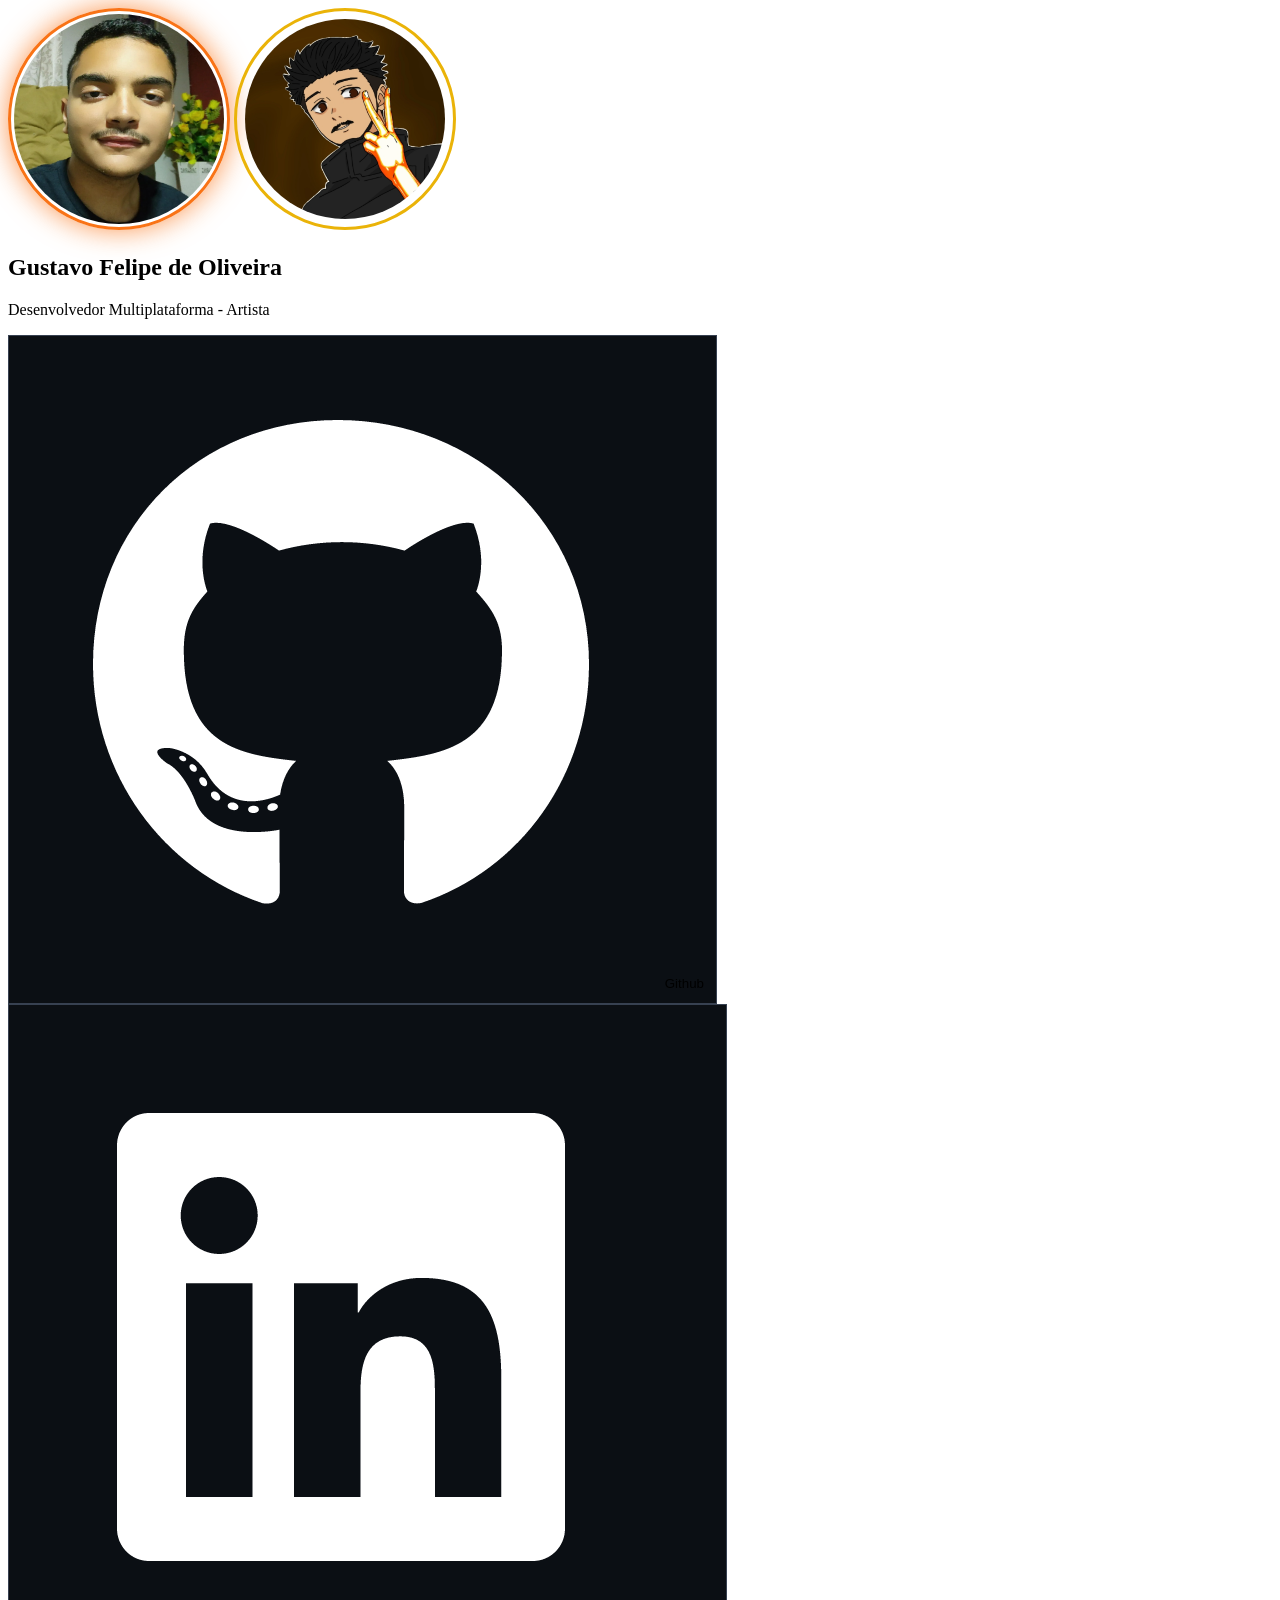
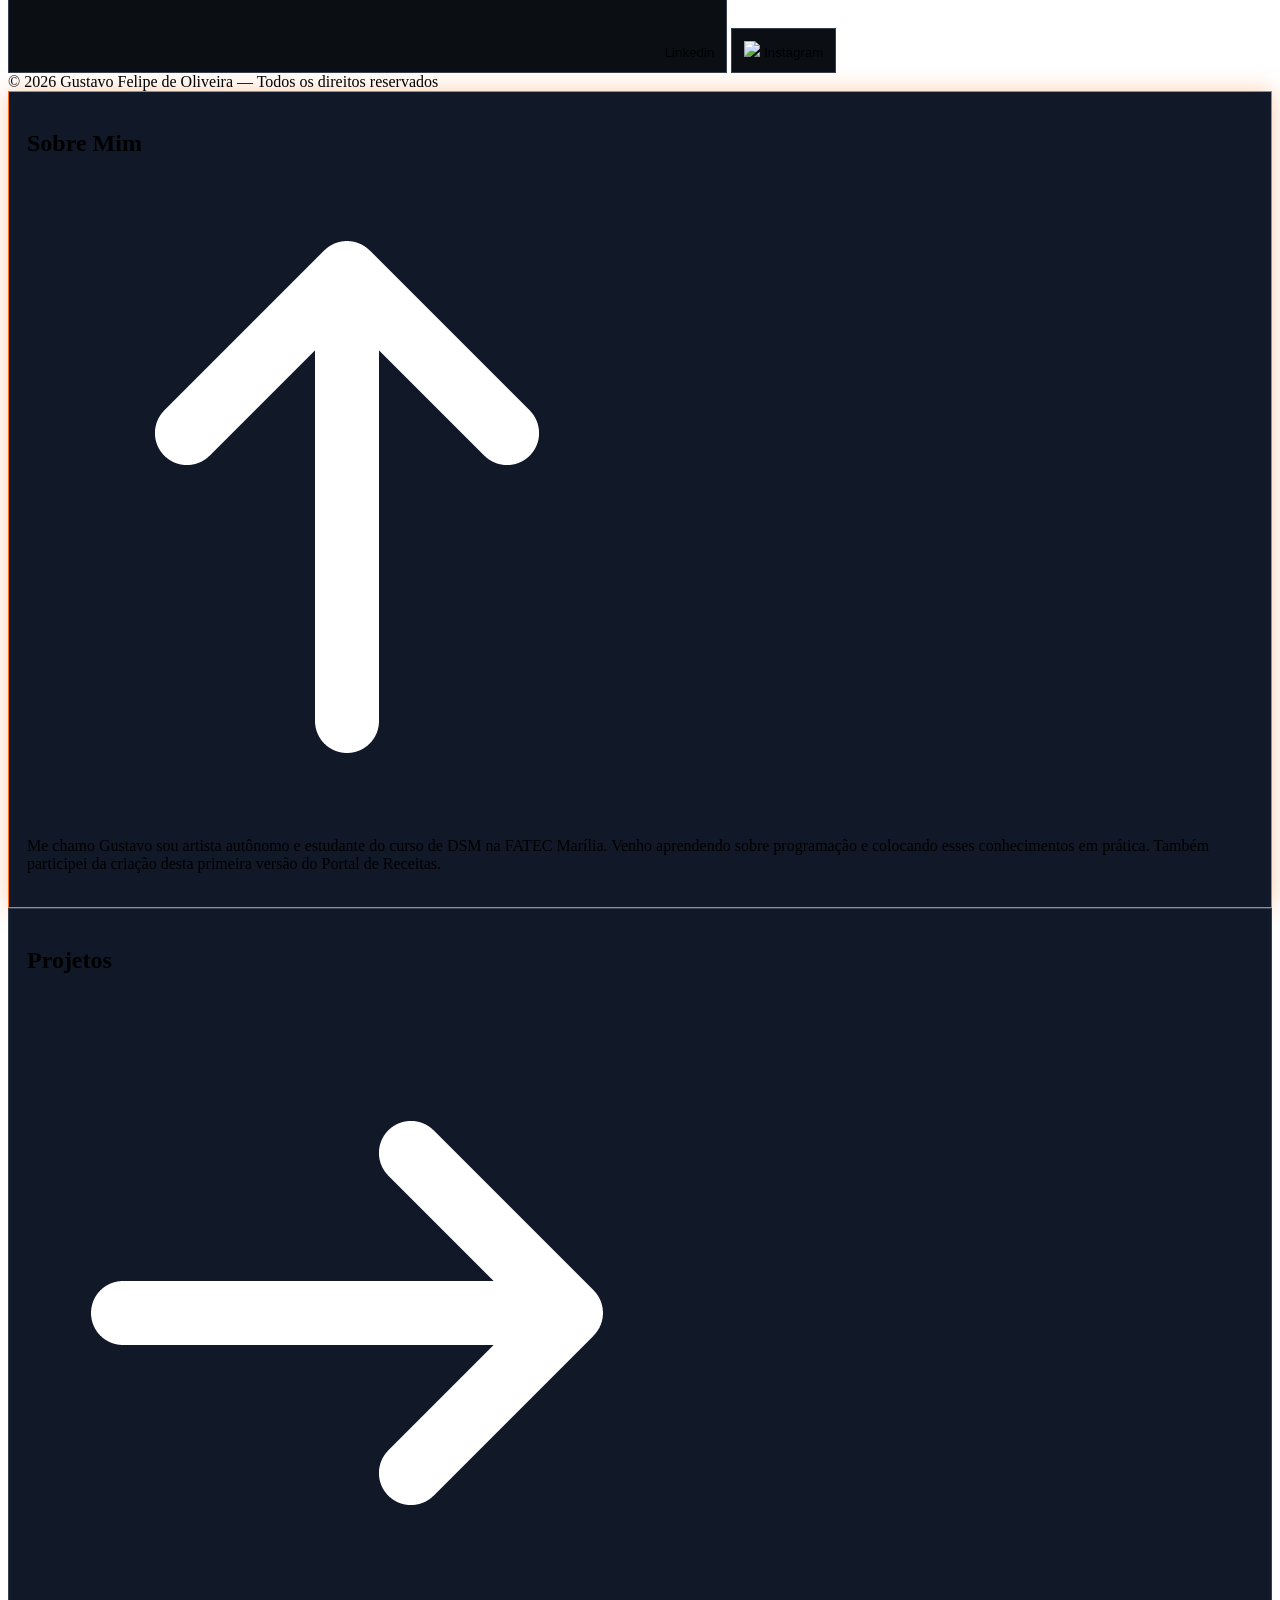
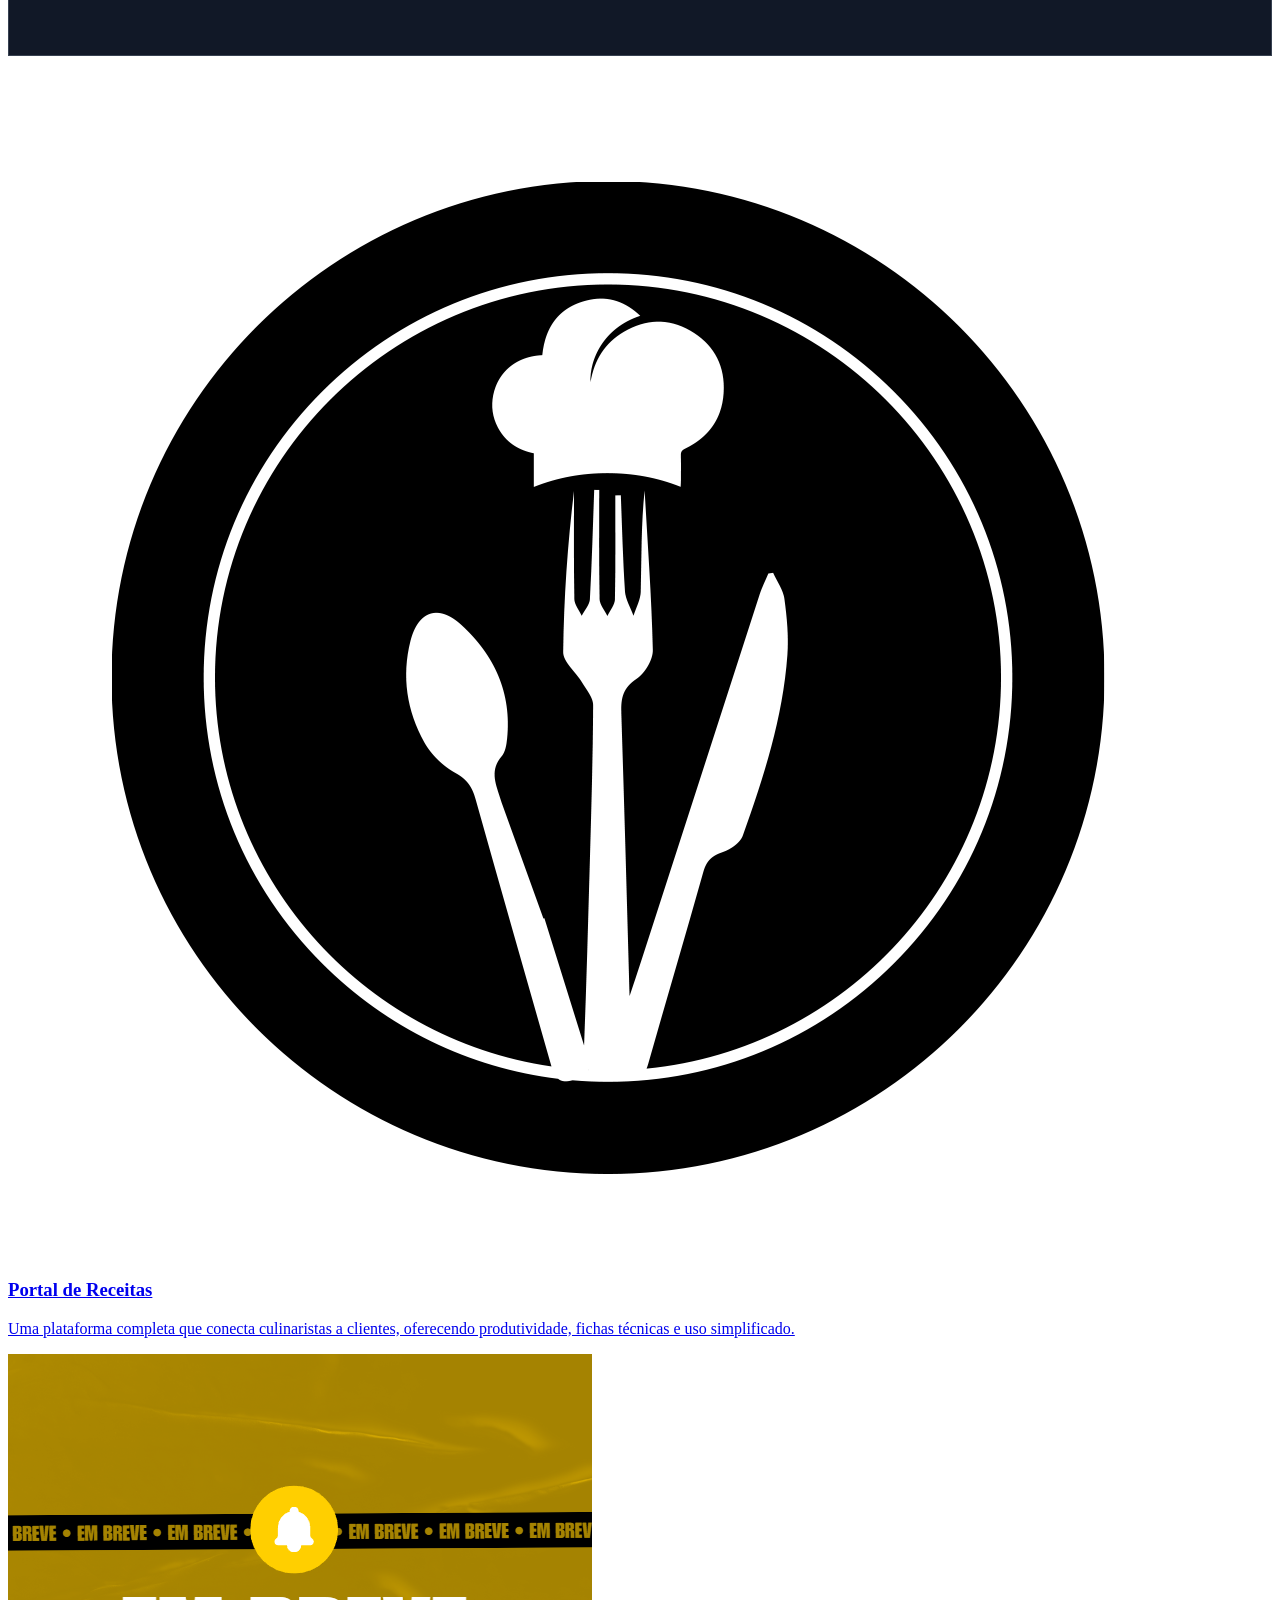
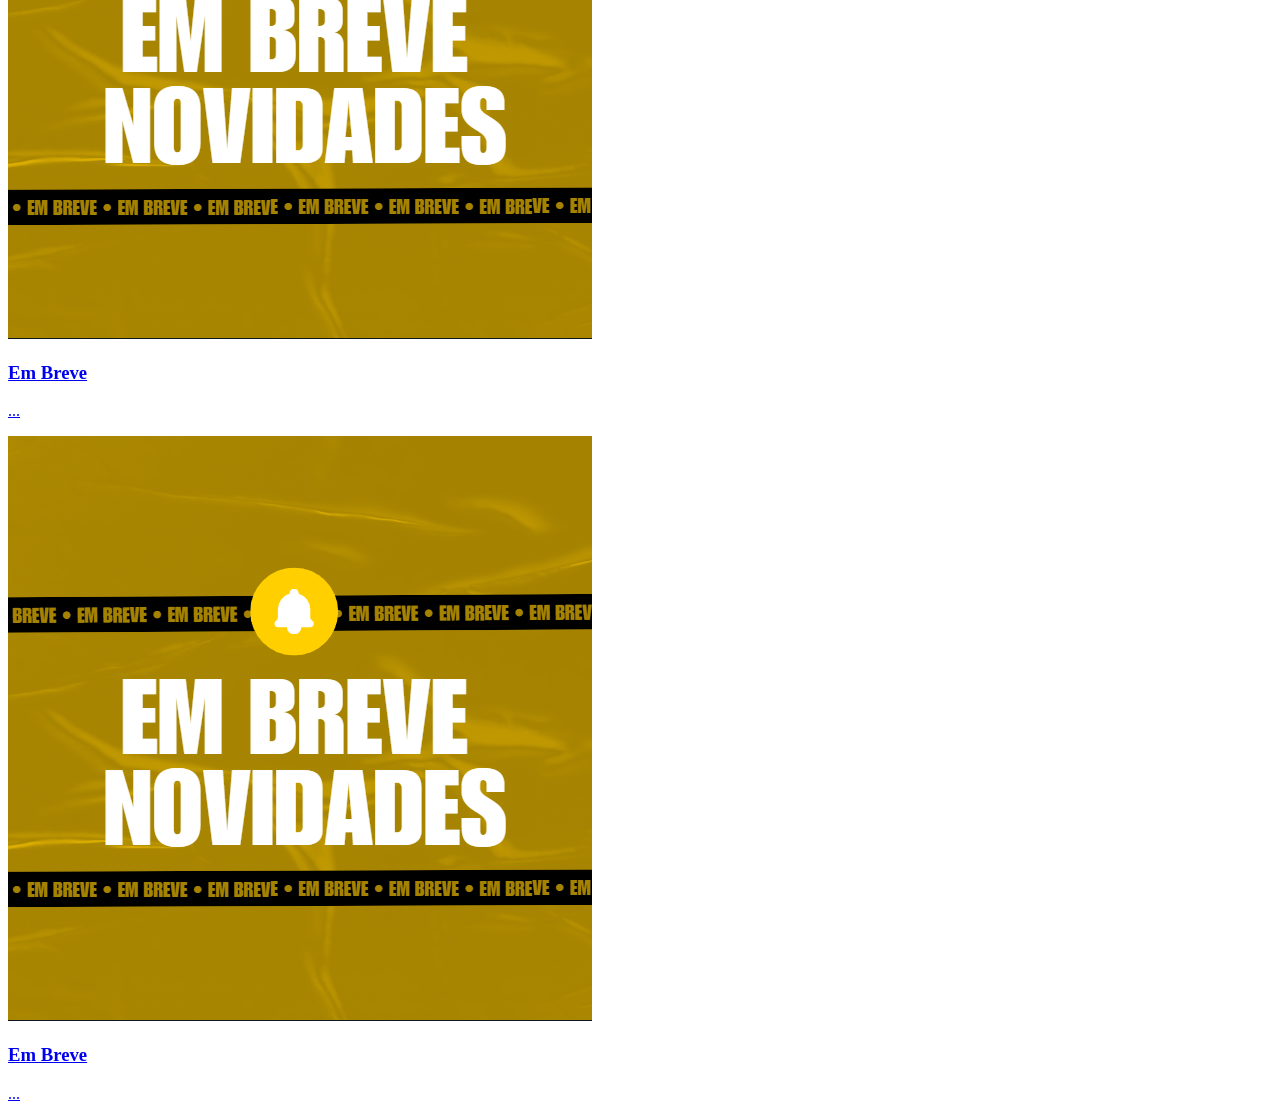
==== index.html @ c30b91d4 "index.html" ====
<!DOCTYPE html>
<html lang="pt-BR">
<head>
  <meta charset="UTF-8" />
  <meta name="viewport" content="width=device-width, initial-scale=1.0" />
  <title>Portfólio</title>

  <script src="https://cdn.tailwindcss.com"></script>
  <link rel="stylesheet" href="Css/style.css" />
</head>

<body class="bg-[#0b0f14] min-h-screen text-gray-200">
  <div class="grid md:grid-cols-2 min-h-screen">

<div class="bg-[#111827] p-6 flex flex-col">

  <div class="flex flex-col items-center gap-6 flex-1 justify-center">

    <div class="flex gap-6 flex-wrap justify-center">

      <div id="btnPessoal" class="circle-option option-orange active-option">
        <img id="imgPessoal" src="Imagens/Foto-Pessoal.png" class="circle-img active-img" />
      </div>

      <div id="btnArte" class="circle-option option-yellow">
        <img id="imgArte" src="Imagens/Foto-Arte.png" class="circle-img" />
      </div>

    </div>

    <div id="painelPessoal" class="text-center max-w-sm">

      <h2 class="text-xl font-bold">
        Gustavo Felipe de Oliveira
      </h2>

      <p class="text-sm text-gray-400 mb-6">
        Desenvolvedor Multiplataforma - Artista
      </p>

      <div class="flex flex-col gap-3 w-full">

        <button class="social-btn flex items-center gap-2 justify-center" onclick="window.open('https://github.com/ElGustavito', '_blank')">
          <img src="Icons/github.png.png" class="w-5 h-5" /> Github
        </button>

        <button class="social-btn flex items-center gap-2 justify-center" onclick="window.open('https://www.linkedin.com/in/gustavo-oliveira-745aa8364', '_blank')">
          <img src="Icons/linkedin.png.png" class="w-5 h-5" /> Linkedin
        </button>

        <button class="social-btn flex items-center gap-2 justify-center" onclick="window.open('https://www.instagram.com/el_gustavlto/', '_blank')">
          <img src="Icons/instagram.png.png" class="w-5 h-5" /> Instagram
        </button>

      </div>
    </div>
  </div>

  <div class="mt-auto text-sm text-gray-500 text-center pt-6">
    © 2026 Gustavo Felipe de Oliveira — Todos os direitos reservados
  </div>
</div>

    <div class="bg-[#0b0f14] p-6">
      <div class="max-w-2xl mx-auto flex flex-col gap-4">

        <div id="sobreBox" class="panel-box active-panel">
          <div class="flex justify-between items-center">
            <h2 class="text-lg font-semibold">Sobre Mim</h2>
            <img id="setaSobre" src="Icons/seta-cima.png.png" class="w-5 h-5" />
          </div>

          <p id="sobreTexto" class="mt-3 text-sm text-gray-300">
            Me chamo Gustavo sou artista autônomo e estudante do curso de DSM na FATEC Marília. 
            Venho aprendendo sobre programação e colocando esses conhecimentos em prática. 
            Também participei da criação desta primeira versão do Portal de Receitas.
          </p>
        </div>

        <div id="projetosBox" class="panel-box flex justify-between items-center">
          <h2 class="text-lg font-semibold">Projetos</h2>
          <img id="setaProjetos" src="Icons/seta-direita.png.png" class="w-5 h-5" />
        </div>

        <div id="listaProjetos" class="hidden flex flex-col gap-4"></div>
      </div>
    </div>
  </div>

  <script src="JavaScript/script.js"></script>
</body>
</html>
---- Css/style.css ----
* {
  scroll-behavior: smooth;
}

/* ================= WRAPPER CIRCULAR ================= */

.circle-option {
  border-radius: 50%;
  padding: 5px;
  cursor: pointer;
  display: inline-block;
  transition: all 0.25s ease;
}

/* ================= IMAGEM ================= */

.circle-img {
  width: 200px;
  height: 200px;
  object-fit: cover;
  border-radius: 50%;
  display: block;
  border: 3px solid transparent;
  transition: all 0.25s ease;
}

/* ================= CORES BASE ================= */

.option-orange {
  border: 3px solid #f97316;
}

.option-yellow {
  border: 3px solid #eab308;
}

/* ================= HOVER SUAVE ================= */

.circle-option:hover {
  transform: translateY(-2px);
}

/* ================= ESTADO ATIVO (GLOW) ================= */

.option-orange.active-option {
  box-shadow: 0 0 28px rgba(249, 115, 22, 0.75);
}

.option-yellow.active-option {
  box-shadow: 0 0 28px rgba(234, 179, 8, 0.75);
}

/* zoom leve da imagem ativa */
.active-img {
  transform: scale(1.05);
}

/* ================= RESTO DO SEU SITE ================= */

.info-box {
  background: #0b0f14;
  border: 1px solid #374151;
  padding: 10px;
  text-align: center;
  font-size: 0.9rem;
  margin-bottom: 14px;
}

.social-btn {
  background: #0b0f14;
  border: 1px solid #374151;
  padding: 12px;
  transition: all 0.25s ease;
}

.social-btn:hover {
  border-color: #f97316;
  box-shadow: 0 0 12px rgba(249,115,22,.45);
  transform: translateY(-2px);
}

.panel-box {
  background: #111827;
  border: 1px solid #374151;
  padding: 18px;
  cursor: pointer;
  transition: all 0.25s ease;
}

.panel-box:hover {
  border-color: #f97316;
  box-shadow: 0 0 20px rgba(249,115,22,.25);
}

.active-panel {
  border-color: #f97316;
  box-shadow: 0 0 22px rgba(249,115,22,.35);
}

.project-card img {
  transition: transform .25s ease;
}

.project-card:hover img {
  transform: scale(1.06);
}

.project-card {
  transition: all .25s ease;
}

.project-card:hover {
  transform: translateY(-3px);
}
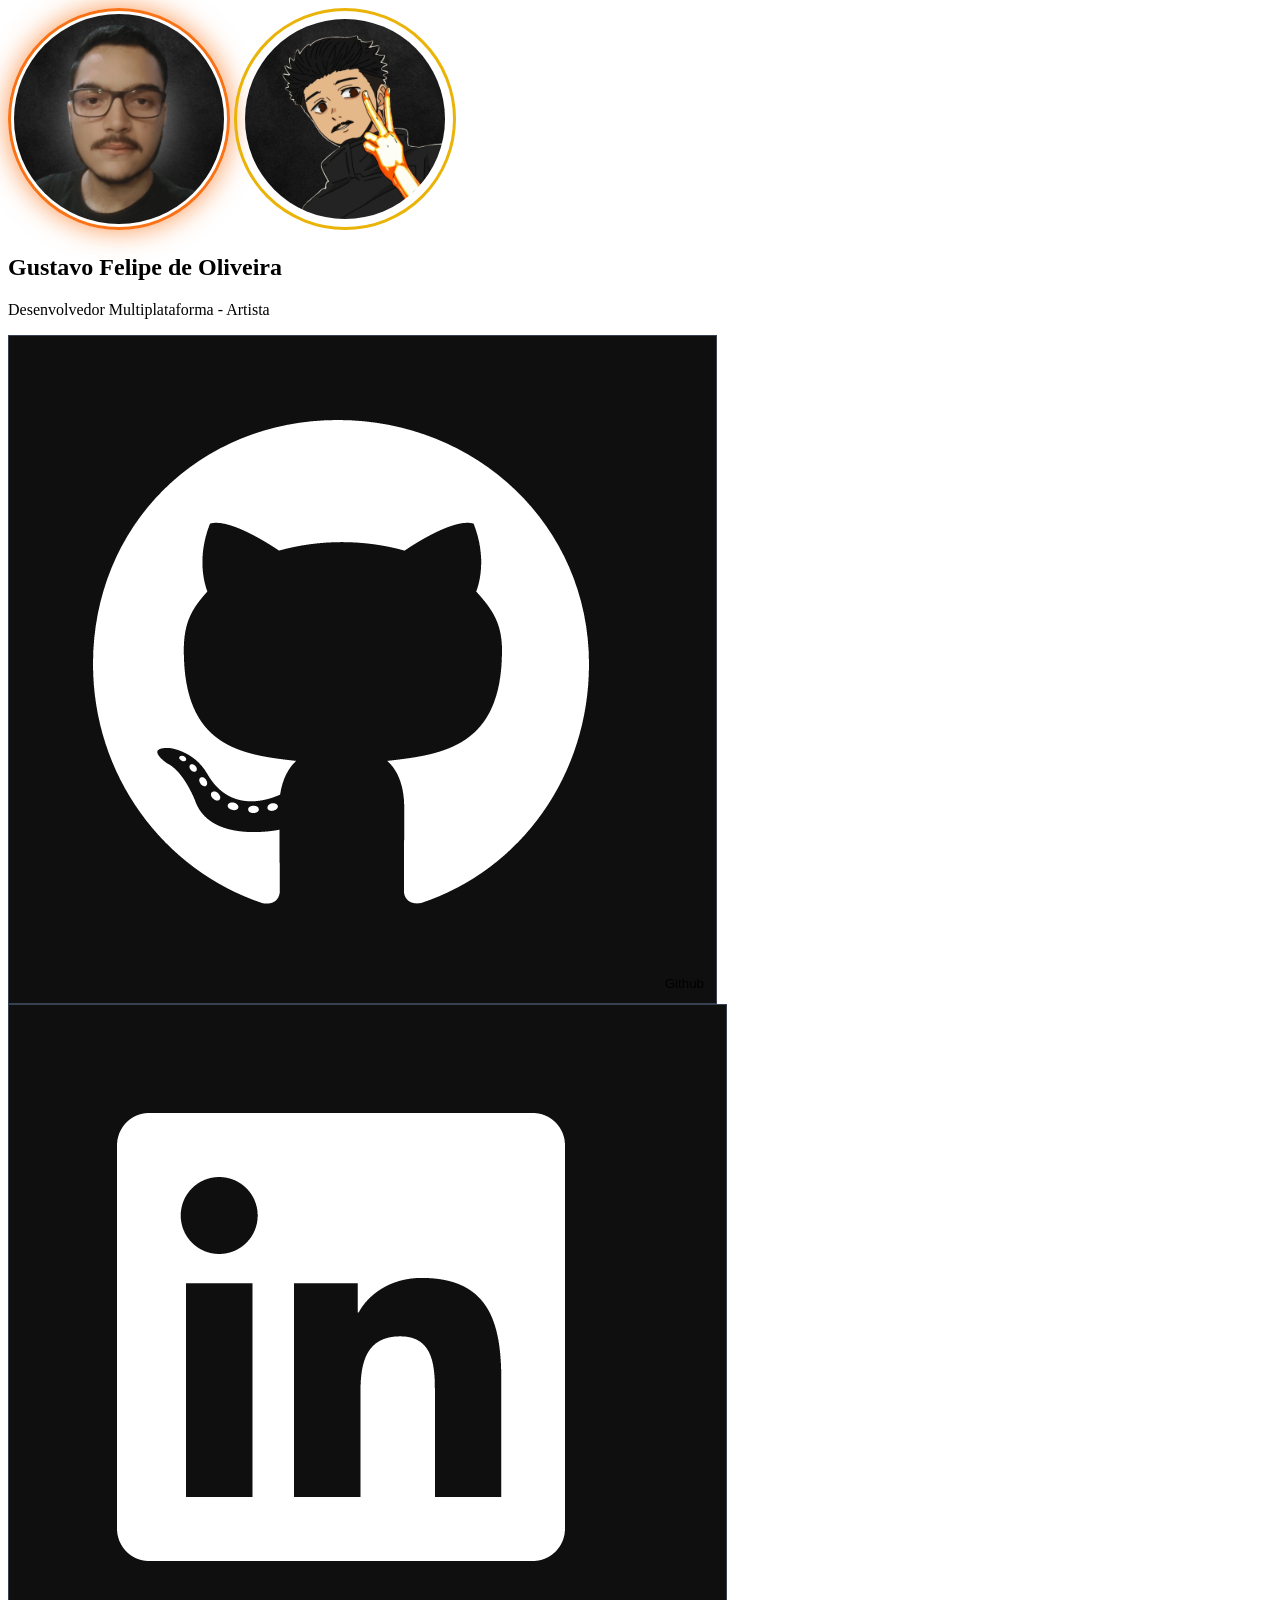
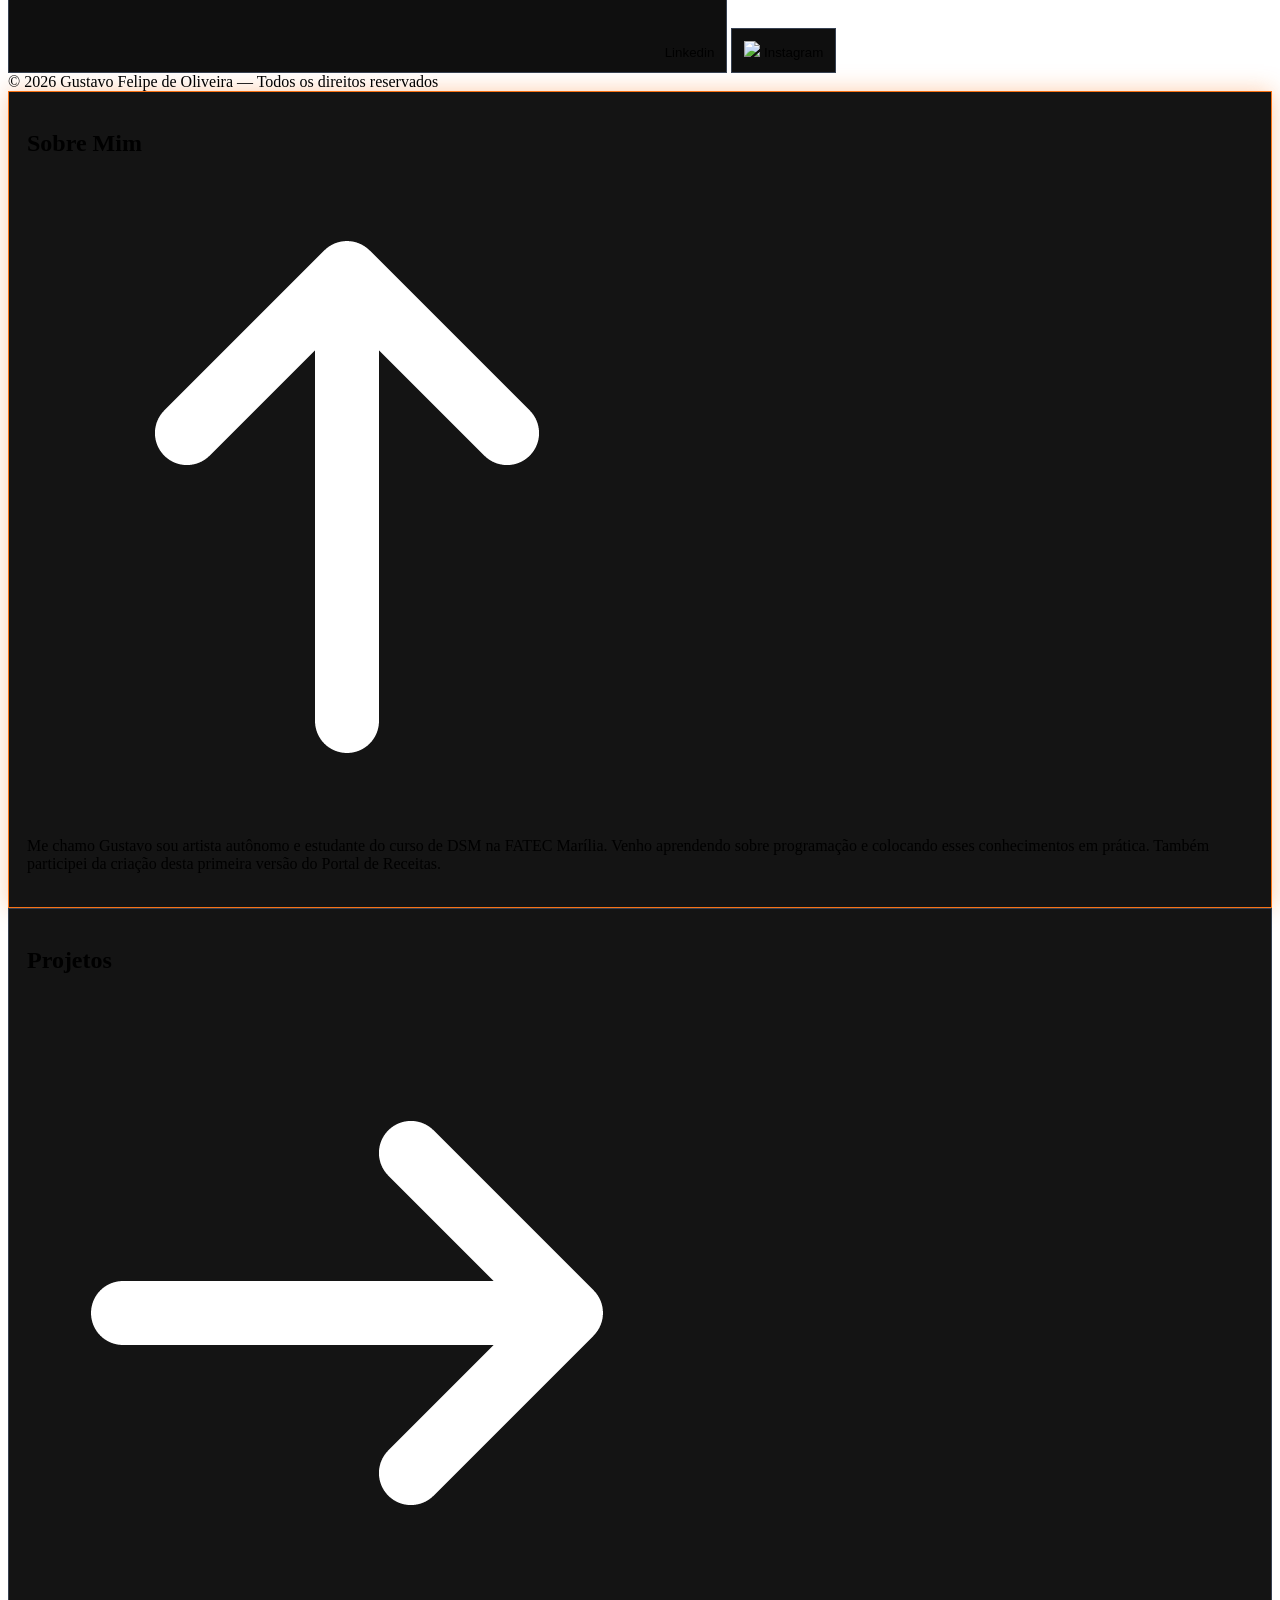
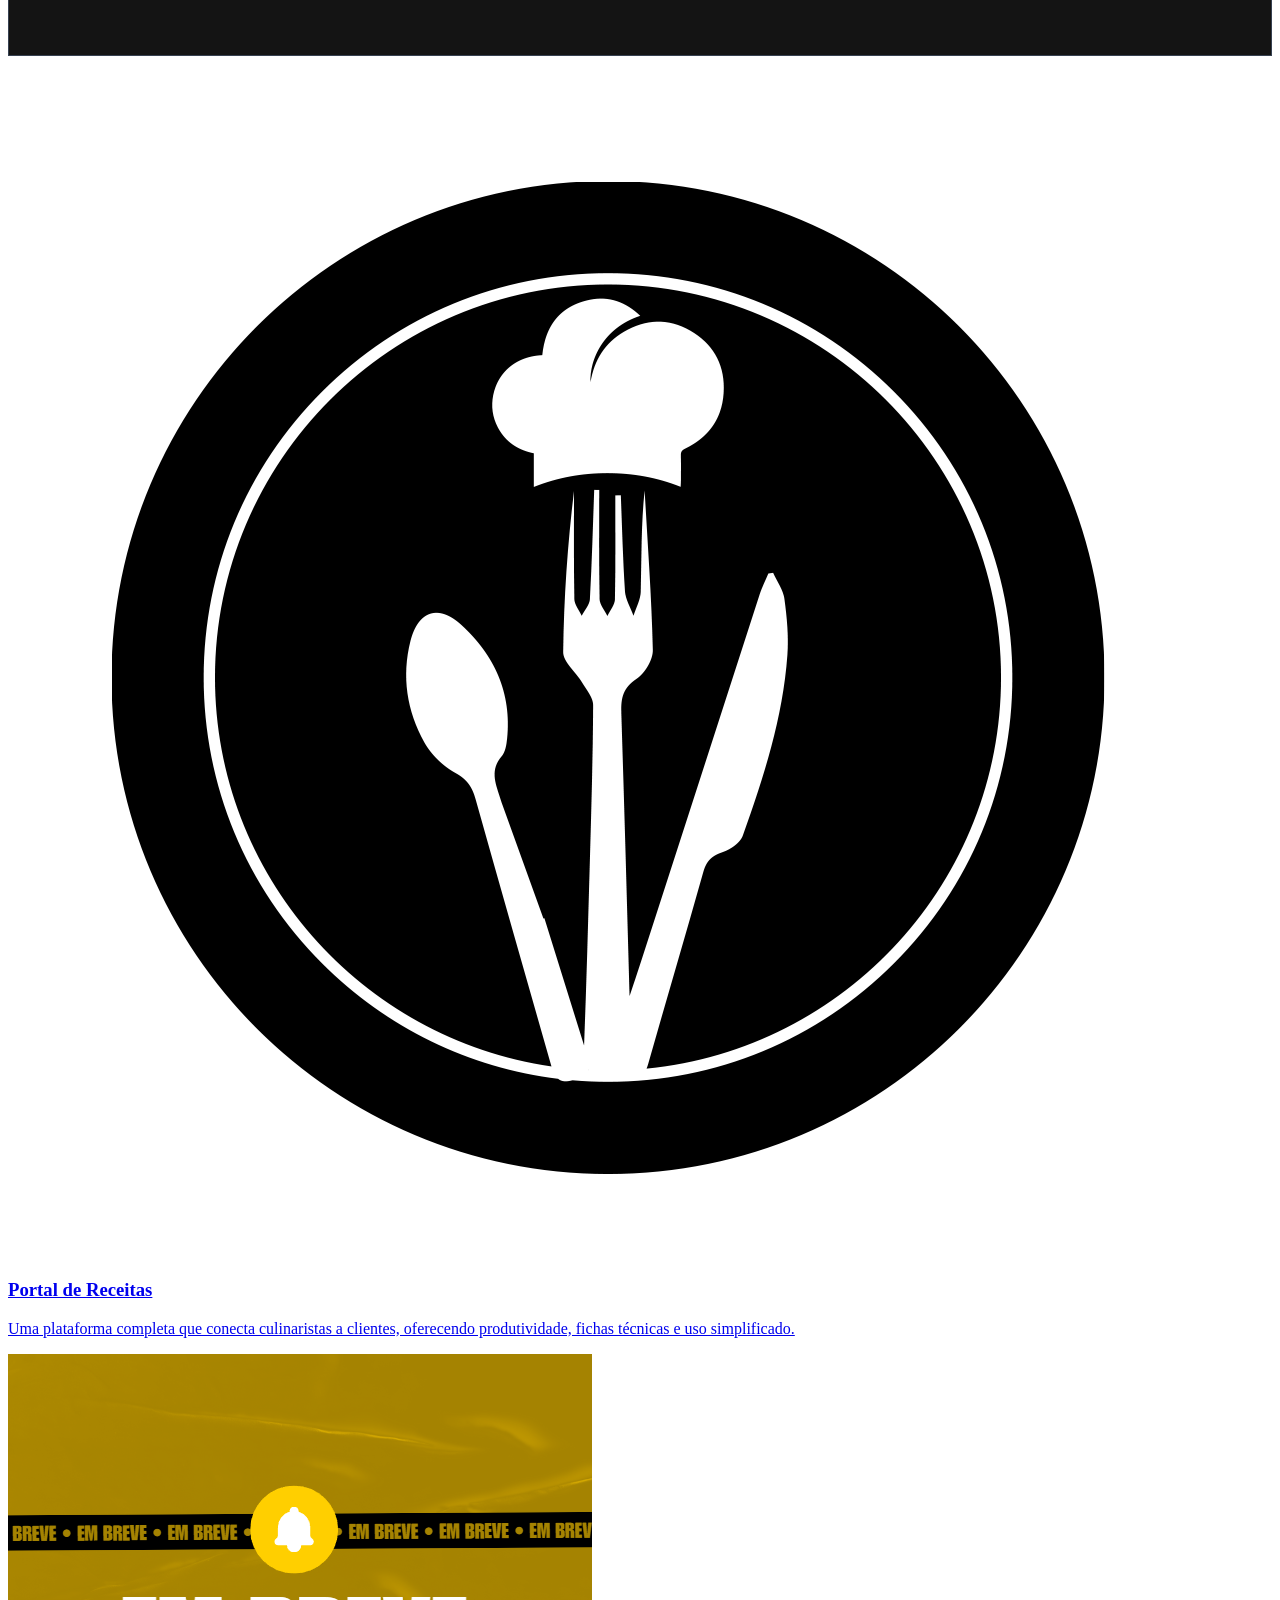
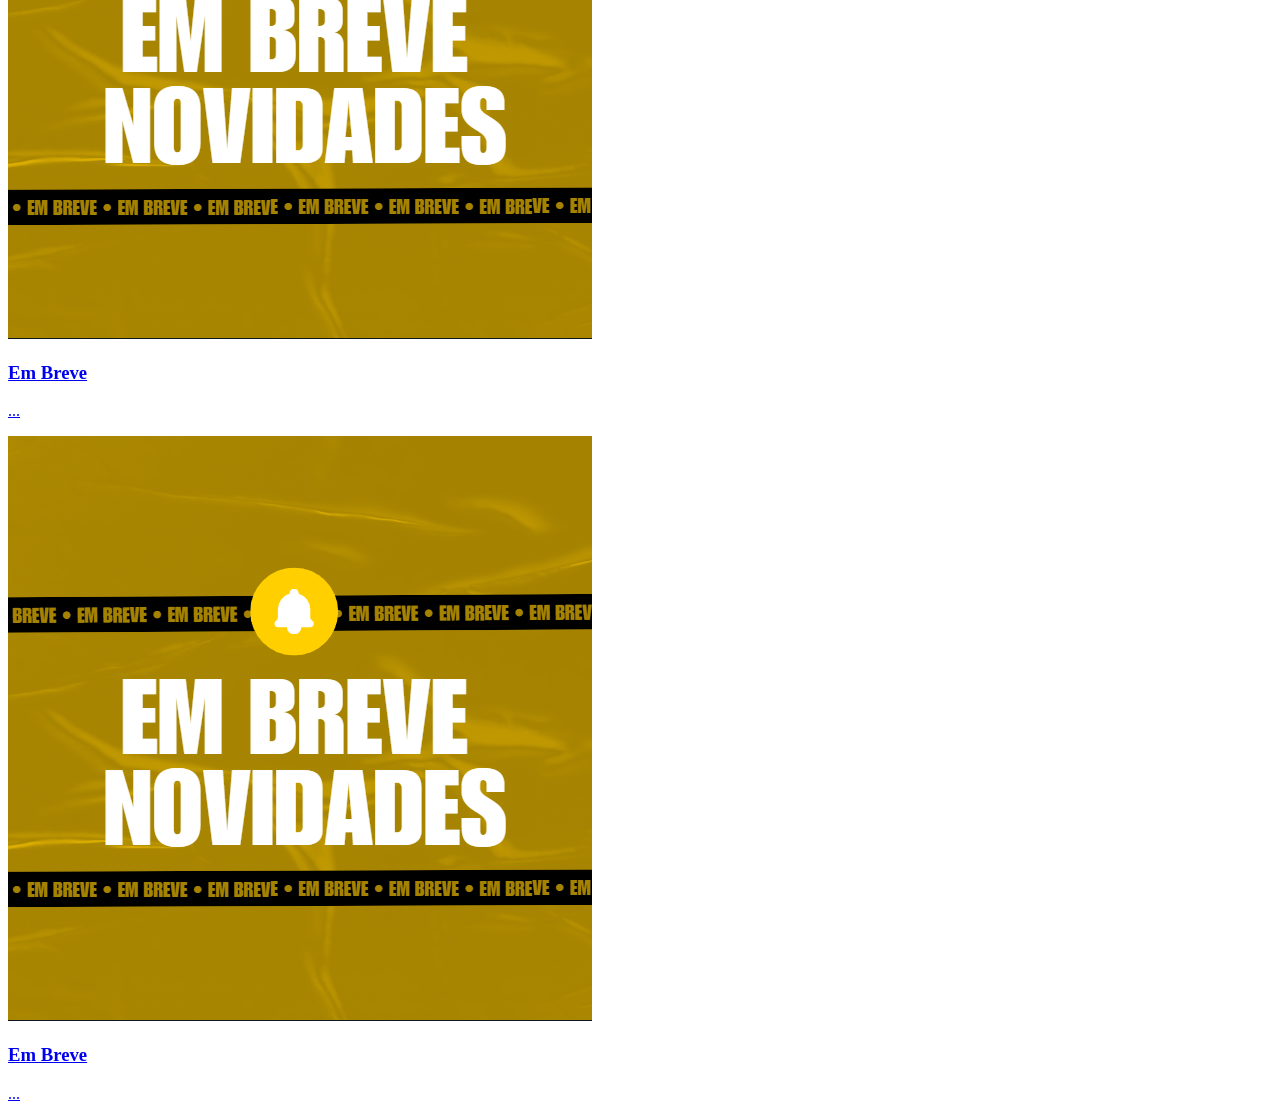
==== commit 53d072d7: "Add files via upload" ====
--- a/index.html
+++ b/index.html
@@ -9,59 +9,59 @@
   <link rel="stylesheet" href="Css/style.css" />
 </head>
 
-<body class="bg-[#0b0f14] min-h-screen text-gray-200">
+<body class="bg-[#0F0F0F] min-h-screen text-gray-200">
   <div class="grid md:grid-cols-2 min-h-screen">
 
-<div class="bg-[#111827] p-6 flex flex-col">
+    <div class="bg-[#141414] p-6 flex flex-col">
 
-  <div class="flex flex-col items-center gap-6 flex-1 justify-center">
+      <div class="flex flex-col items-center gap-6 flex-1 justify-center">
 
-    <div class="flex gap-6 flex-wrap justify-center">
+        <div class="flex gap-6 flex-wrap justify-center">
 
-      <div id="btnPessoal" class="circle-option option-orange active-option">
-        <img id="imgPessoal" src="Imagens/Foto-Pessoal.png" class="circle-img active-img" />
+          <div id="btnPessoal" class="circle-option option-orange active-option">
+            <img id="imgPessoal" src="Imagens/Foto-Pessoal.png" class="circle-img active-img" />
+          </div>
+
+          <div id="btnArte" class="circle-option option-yellow">
+            <img id="imgArte" src="Imagens/Foto-Arte.png" class="circle-img" />
+          </div>
+
+        </div>
+
+        <div id="painelPessoal" class="text-center max-w-sm">
+
+          <h2 class="text-xl font-bold">
+            Gustavo Felipe de Oliveira
+          </h2>
+
+          <p class="text-sm text-gray-400 mb-6">
+            Desenvolvedor Multiplataforma - Artista
+          </p>
+
+          <div class="flex flex-col gap-3 w-full">
+
+            <button class="social-btn flex items-center gap-2 justify-center" onclick="window.open('https://github.com/ElGustavito', '_blank')">
+              <img src="Icons/github.png.png" class="w-5 h-5" /> Github
+            </button>
+
+            <button class="social-btn flex items-center gap-2 justify-center" onclick="window.open('https://www.linkedin.com/in/gustavo-oliveira-745aa8364', '_blank')">
+              <img src="Icons/linkedin.png.png" class="w-5 h-5" /> Linkedin
+            </button>
+
+            <button class="social-btn flex items-center gap-2 justify-center" onclick="window.open('https://www.instagram.com/el_gustavlto/', '_blank')">
+              <img src="Icons/instagram.png.png" class="w-5 h-5" /> Instagram
+            </button>
+
+          </div>
+        </div>
       </div>
 
-      <div id="btnArte" class="circle-option option-yellow">
-        <img id="imgArte" src="Imagens/Foto-Arte.png" class="circle-img" />
+      <div class="mt-auto text-sm text-gray-500 text-center pt-6">
+        © 2026 Gustavo Felipe de Oliveira — Todos os direitos reservados
       </div>
-
     </div>
 
-    <div id="painelPessoal" class="text-center max-w-sm">
-
-      <h2 class="text-xl font-bold">
-        Gustavo Felipe de Oliveira
-      </h2>
-
-      <p class="text-sm text-gray-400 mb-6">
-        Desenvolvedor Multiplataforma - Artista
-      </p>
-
-      <div class="flex flex-col gap-3 w-full">
-
-        <button class="social-btn flex items-center gap-2 justify-center" onclick="window.open('https://github.com/ElGustavito', '_blank')">
-          <img src="Icons/github.png.png" class="w-5 h-5" /> Github
-        </button>
-
-        <button class="social-btn flex items-center gap-2 justify-center" onclick="window.open('https://www.linkedin.com/in/gustavo-oliveira-745aa8364', '_blank')">
-          <img src="Icons/linkedin.png.png" class="w-5 h-5" /> Linkedin
-        </button>
-
-        <button class="social-btn flex items-center gap-2 justify-center" onclick="window.open('https://www.instagram.com/el_gustavlto/', '_blank')">
-          <img src="Icons/instagram.png.png" class="w-5 h-5" /> Instagram
-        </button>
-
-      </div>
-    </div>
-  </div>
-
-  <div class="mt-auto text-sm text-gray-500 text-center pt-6">
-    © 2026 Gustavo Felipe de Oliveira — Todos os direitos reservados
-  </div>
-</div>
-
-    <div class="bg-[#0b0f14] p-6">
+    <div class="bg-[#0F0F0F] p-6">
       <div class="max-w-2xl mx-auto flex flex-col gap-4">
 
         <div id="sobreBox" class="panel-box active-panel">
@@ -89,4 +89,4 @@
 
   <script src="JavaScript/script.js"></script>
 </body>
-</html>
+</html>
--- a/Css/style.css
+++ b/Css/style.css
@@ -58,7 +58,7 @@
 /* ================= RESTO DO SEU SITE ================= */
 
 .info-box {
-  background: #0b0f14;
+  background: #0F0F0F;
   border: 1px solid #374151;
   padding: 10px;
   text-align: center;
@@ -67,7 +67,7 @@
 }
 
 .social-btn {
-  background: #0b0f14;
+  background: #0F0F0F;
   border: 1px solid #374151;
   padding: 12px;
   transition: all 0.25s ease;
@@ -80,7 +80,7 @@
 }
 
 .panel-box {
-  background: #111827;
+  background: #141414;
   border: 1px solid #374151;
   padding: 18px;
   cursor: pointer;
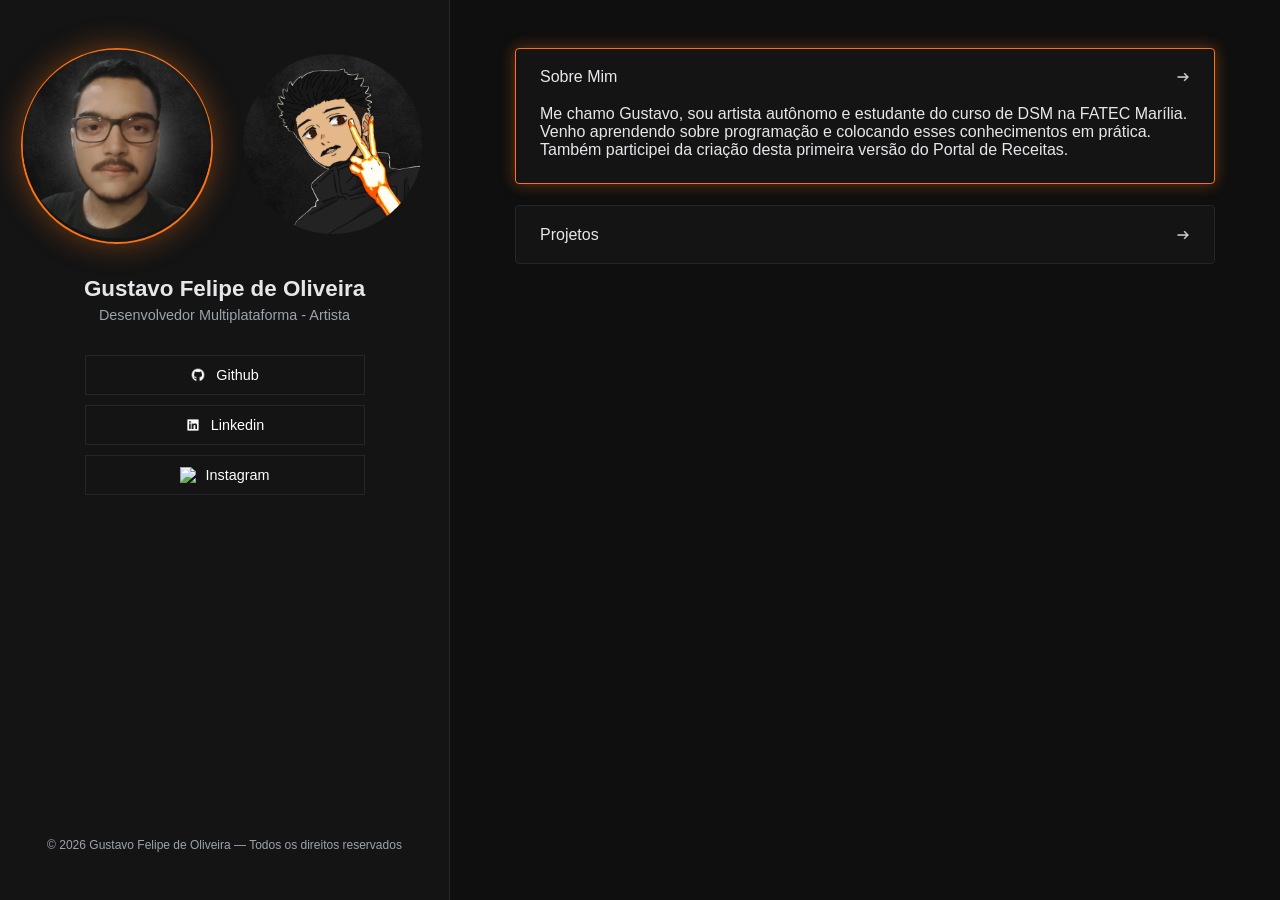
==== commit 9c6a34a4: "Add files via upload" ====
--- a/index.html
+++ b/index.html
@@ -3,88 +3,78 @@
 <head>
   <meta charset="UTF-8" />
   <meta name="viewport" content="width=device-width, initial-scale=1.0" />
-  <title>Portfólio</title>
-
-  <script src="https://cdn.tailwindcss.com"></script>
+  <title>Portfólio - Gustavo Felipe</title>
   <link rel="stylesheet" href="Css/style.css" />
 </head>
 
-<body class="bg-[#0F0F0F] min-h-screen text-gray-200">
-  <div class="grid md:grid-cols-2 min-h-screen">
+<body id="mainBody" class="mode-pessoal"> <div class="main-layout">
 
-    <div class="bg-[#141414] p-6 flex flex-col">
-
-      <div class="flex flex-col items-center gap-6 flex-1 justify-center">
-
-        <div class="flex gap-6 flex-wrap justify-center">
-
-          <div id="btnPessoal" class="circle-option option-orange active-option">
-            <img id="imgPessoal" src="Imagens/Foto-Pessoal.png" class="circle-img active-img" />
+    <aside class="sidebar">
+      <div class="profile-content">
+        <div class="avatar-group">
+          <div id="btnPessoal" class="circle-option active-option">
+            <img id="imgPessoal" src="Imagens/Fotos/Foto-Pessoal.png" class="circle-img active-img" />
           </div>
-
-          <div id="btnArte" class="circle-option option-yellow">
-            <img id="imgArte" src="Imagens/Foto-Arte.png" class="circle-img" />
+          <div id="btnArte" class="circle-option">
+            <img id="imgArte" src="Imagens/Fotos/Foto-Arte.png" class="circle-img" />
           </div>
-
         </div>
 
-        <div id="painelPessoal" class="text-center max-w-sm">
+        <div id="painelInfo" class="info-panel">
+          <h2 class="user-name">Gustavo Felipe de Oliveira</h2>
+          <p id="userRole" class="user-role">Desenvolvedor Multiplataforma - Artista</p>
 
-          <h2 class="text-xl font-bold">
-            Gustavo Felipe de Oliveira
-          </h2>
-
-          <p class="text-sm text-gray-400 mb-6">
-            Desenvolvedor Multiplataforma - Artista
-          </p>
-
-          <div class="flex flex-col gap-3 w-full">
-
-            <button class="social-btn flex items-center gap-2 justify-center" onclick="window.open('https://github.com/ElGustavito', '_blank')">
-              <img src="Icons/github.png.png" class="w-5 h-5" /> Github
+          <div class="social-links">
+            <button class="social-btn" onclick="window.open('https://github.com/ElGustavito', '_blank')">
+              <img src="Icons/github.png.png" /> Github
             </button>
-
-            <button class="social-btn flex items-center gap-2 justify-center" onclick="window.open('https://www.linkedin.com/in/gustavo-oliveira-745aa8364', '_blank')">
-              <img src="Icons/linkedin.png.png" class="w-5 h-5" /> Linkedin
+            <button class="social-btn" onclick="window.open('https://www.linkedin.com/in/gustavo-oliveira-745aa8364', '_blank')">
+              <img src="Icons/linkedin.png.png" /> Linkedin
             </button>
-
-            <button class="social-btn flex items-center gap-2 justify-center" onclick="window.open('https://www.instagram.com/el_gustavlto/', '_blank')">
-              <img src="Icons/instagram.png.png" class="w-5 h-5" /> Instagram
+            <button class="social-btn" onclick="window.open('https://www.instagram.com/el_gustavlto/', '_blank')">
+              <img src="Icons/instagram.png.png" /> Instagram
             </button>
-
           </div>
         </div>
       </div>
+      <footer class="sidebar-footer">
+        © 2026 Gustavo Felipe de Oliveira — Todos os direitos reservados
+      </footer>
+    </aside>
 
-      <div class="mt-auto text-sm text-gray-500 text-center pt-6">
-        © 2026 Gustavo Felipe de Oliveira — Todos os direitos reservados
+    <main class="content-area">
+      <div class="content-wrapper">
+        
+        <section id="sobreBox" class="panel-box active-panel">
+          <div class="panel-header">
+            <h2>Sobre Mim</h2>
+            <img src="Icons/seta-direita.png.png" class="icon-arrow" />
+          </div>
+          <div class="panel-content">
+            <p>Me chamo Gustavo, sou artista autônomo e estudante do curso de DSM na FATEC Marília. Venho aprendendo sobre programação e colocando esses conhecimentos em prática. Também participei da criação desta primeira versão do Portal de Receitas.</p>
+          </div>
+        </section>
+
+        <section id="arteBox" class="panel-box hidden">
+          <div class="panel-header">
+            <h2>Minha Arte</h2>
+              <img src="Icons/seta-direita.png.png" class="icon-arrow" />
+          </div>
+          <div class="panel-content"> <div id="listaArte" class="art-grid"> </div>
+          </div>
+        </section>
+
+        <section id="projetosBox" class="panel-box">
+          <div class="panel-header">
+            <h2>Projetos</h2>
+            <img src="Icons/seta-direita.png.png" class="icon-arrow" />
+          </div>
+          <div id="listaProjetos" class="panel-content grid-list">
+            </div>
+        </section>
+
       </div>
-    </div>
-
-    <div class="bg-[#0F0F0F] p-6">
-      <div class="max-w-2xl mx-auto flex flex-col gap-4">
-
-        <div id="sobreBox" class="panel-box active-panel">
-          <div class="flex justify-between items-center">
-            <h2 class="text-lg font-semibold">Sobre Mim</h2>
-            <img id="setaSobre" src="Icons/seta-cima.png.png" class="w-5 h-5" />
-          </div>
-
-          <p id="sobreTexto" class="mt-3 text-sm text-gray-300">
-            Me chamo Gustavo sou artista autônomo e estudante do curso de DSM na FATEC Marília. 
-            Venho aprendendo sobre programação e colocando esses conhecimentos em prática. 
-            Também participei da criação desta primeira versão do Portal de Receitas.
-          </p>
-        </div>
-
-        <div id="projetosBox" class="panel-box flex justify-between items-center">
-          <h2 class="text-lg font-semibold">Projetos</h2>
-          <img id="setaProjetos" src="Icons/seta-direita.png.png" class="w-5 h-5" />
-        </div>
-
-        <div id="listaProjetos" class="hidden flex flex-col gap-4"></div>
-      </div>
-    </div>
+    </main>
   </div>
 
   <script src="JavaScript/script.js"></script>
--- a/Css/style.css
+++ b/Css/style.css
@@ -1,114 +1,185 @@
-* {
-  scroll-behavior: smooth;
+/* ================= VARIÁVEIS E TEMAS ================= */
+:root {
+  --bg-dark: #0F0F0F;
+  --bg-card: #141414;
+  --text-main: #e5e7eb;
+  --text-muted: #9ca3af;
+  --border-gray: #262626;
+  --transition: 0.3s ease;
+  
+  /* Tema Pessoal (Laranja) */
+  --accent-color: #f97316;
+  --glow-color: rgba(249, 115, 22, 0.4);
 }
 
-/* ================= WRAPPER CIRCULAR ================= */
-
-.circle-option {
-  border-radius: 50%;
-  padding: 5px;
-  cursor: pointer;
-  display: inline-block;
-  transition: all 0.25s ease;
+/* Tema Arte (Amarelo) */
+body.mode-arte {
+  --accent-color: #eab308;
+  --glow-color: rgba(234, 179, 8, 0.4);
 }
 
-/* ================= IMAGEM ================= */
+* { margin: 0; padding: 0; box-sizing: border-box; }
+body { background: var(--bg-dark); color: var(--text-main); font-family: sans-serif; overflow-x: hidden; }
 
-.circle-img {
-  width: 200px;
-  height: 200px;
-  object-fit: cover;
-  border-radius: 50%;
-  display: block;
-  border: 3px solid transparent;
-  transition: all 0.25s ease;
+/* ================= LAYOUT PRINCIPAL ================= */
+.main-layout { display: grid; min-height: 100vh; }
+@media (min-width: 768px) { 
+  .main-layout { grid-template-columns: 450px 1fr; } 
 }
 
-/* ================= CORES BASE ================= */
-
-.option-orange {
-  border: 3px solid #f97316;
+/* SIDEBAR AJUSTADA */
+.sidebar { 
+  background: var(--bg-card); 
+  padding: 3rem 2rem; 
+  display: flex; 
+  flex-direction: column; 
+  align-items: center; /* Centraliza horizontalmente o conteúdo */
+  border-right: 1px solid var(--border-gray);
+  height: 100vh;
+  position: sticky;
+  top: 0;
 }
 
-.option-yellow {
-  border: 3px solid #eab308;
+.content-area { padding: 3rem 2rem; }
+.content-wrapper { max-width: 700px; margin: 0 auto; display: flex; flex-direction: column; gap: 1rem; }
+
+/* ================= AVATARES ================= */
+.avatar-group { display: flex; gap: 1.5rem; margin-bottom: 2rem; justify-content: center; }
+.circle-option { border-radius: 50%; padding: 4px; cursor: pointer; transition: var(--transition); border: 2px solid transparent; }
+.circle-img { width: 180px; height: 180px; border-radius: 50%; object-fit: cover; transition: var(--transition); }
+
+.circle-option.active-option { border-color: var(--accent-color); box-shadow: 0 0 30px var(--glow-color); }
+.active-img { transform: scale(1.05); }
+
+/* ================= INFO PANEL (TEXTOS CENTRADOS) ================= */
+.info-panel {
+  width: 100%;
+  display: flex;
+  flex-direction: column;
+  align-items: center;
+  text-align: center;
 }
 
-/* ================= HOVER SUAVE ================= */
+.user-name { font-size: 1.4rem; font-weight: bold; margin-bottom: 5px; width: 100%; }
+.user-role { font-size: 0.9rem; color: var(--text-muted); margin-bottom: 2rem; width: 100%; }
 
-.circle-option:hover {
-  transform: translateY(-2px);
-}
-
-/* ================= ESTADO ATIVO (GLOW) ================= */
-
-.option-orange.active-option {
-  box-shadow: 0 0 28px rgba(249, 115, 22, 0.75);
-}
-
-.option-yellow.active-option {
-  box-shadow: 0 0 28px rgba(234, 179, 8, 0.75);
-}
-
-/* zoom leve da imagem ativa */
-.active-img {
-  transform: scale(1.05);
-}
-
-/* ================= RESTO DO SEU SITE ================= */
-
-.info-box {
-  background: #0F0F0F;
-  border: 1px solid #374151;
-  padding: 10px;
-  text-align: center;
-  font-size: 0.9rem;
-  margin-bottom: 14px;
+/* ================= BOTÕES SOCIAIS ================= */
+.social-links { 
+  width: 100%; 
+  display: flex; 
+  flex-direction: column; 
+  align-items: center; /* Garante que os botões fiquem no meio da sidebar */
+  gap: 0.6rem; 
 }
 
 .social-btn {
-  background: #0F0F0F;
-  border: 1px solid #374151;
-  padding: 12px;
-  transition: all 0.25s ease;
+  width: 100%;
+  max-width: 280px; /* Define um tamanho fixo para não ficarem "tortos" entre si */
+  background: transparent;
+  border: 1px solid var(--border-gray);
+  padding: 0.7rem;
+  color: #fff;
+  display: flex;
+  align-items: center;
+  justify-content: center; /* Centraliza ícone e texto dentro do botão */
+  gap: 10px;
+  cursor: pointer;
+  font-size: 0.9rem;
+  transition: var(--transition);
+}
+.social-btn:hover { border-color: var(--accent-color); background: rgba(255,255,255,0.03); }
+.social-btn img { width: 16px; }
+
+/* ================= RODAPÉ DA SIDEBAR ================= */
+.sidebar-footer {
+  margin-top: auto; /* Empurra para o fim da barra */
+  font-size: 0.75rem;
+  color: var(--text-muted);
+  text-align: center;
+  width: 100%;
+  padding-top: 1rem;
 }
 
-.social-btn:hover {
-  border-color: #f97316;
-  box-shadow: 0 0 12px rgba(249,115,22,.45);
-  transform: translateY(-2px);
+/* ================= PAINÉIS (ACCORDION) ================= */
+.panel-box {
+  background: var(--bg-card);
+  border: 1px solid var(--border-gray);
+  border-radius: 4px;
+  transition: var(--transition);
+  margin-bottom: 5px;
 }
 
-.panel-box {
-  background: #141414;
-  border: 1px solid #374151;
-  padding: 18px;
+.panel-header {
+  padding: 1.2rem 1.5rem;
+  display: flex;
+  justify-content: space-between;
+  align-items: center;
   cursor: pointer;
-  transition: all 0.25s ease;
 }
 
-.panel-box:hover {
-  border-color: #f97316;
-  box-shadow: 0 0 20px rgba(249,115,22,.25);
+.panel-header h2 { font-size: 1rem; font-weight: 500; }
+.icon-arrow { width: 14px; opacity: 0.8; transition: var(--transition); }
+
+.active-panel { border-color: var(--accent-color); box-shadow: 0 0 15px var(--glow-color); }
+
+.panel-content {
+  max-height: 0;
+  padding: 0 1.5rem;
+  opacity: 0;
+  overflow: hidden;
+  transition: all 0.4s ease;
 }
 
-.active-panel {
-  border-color: #f97316;
-  box-shadow: 0 0 22px rgba(249,115,22,.35);
+.active-panel .panel-content {
+  max-height: 2000px;
+  padding: 0 1.5rem 1.5rem 1.5rem;
+  opacity: 1;
 }
 
-.project-card img {
-  transition: transform .25s ease;
+/* ================= GRADES E PROJETOS ================= */
+.grid-list-projects { display: flex; flex-direction: column; gap: 1rem; padding-top: 1rem; }
+
+.project-card {
+  background: #1a1a1a;
+  border: 1px solid var(--border-gray);
+  border-radius: 12px;
+  padding: 1.2rem;
+  display: flex;
+  gap: 1.2rem;
+  align-items: center;
+  text-decoration: none;
+  color: inherit;
+  transition: var(--transition);
 }
 
-.project-card:hover img {
-  transform: scale(1.06);
+.project-card:hover { border-color: var(--accent-color); background: #1f1f1f; }
+.project-card img { width: 90px; height: 90px; border-radius: 10px; object-fit: cover; }
+
+.art-grid {
+  display: grid;
+  grid-template-columns: repeat(2, 234px);
+  gap: 16px;
+  padding-top: 1rem;
 }
 
-.project-card {
-  transition: all .25s ease;
+.art-item {
+  width: 234px;
+  height: 229px;
+  border-radius: 8px;
+  overflow: hidden;
+  cursor: pointer;
+  border: 1px solid var(--border-gray);
+  transition: var(--transition);
 }
 
-.project-card:hover {
-  transform: translateY(-3px);
-}+.art-item img {
+  width: 100%;
+  height: 100%;
+  object-fit: cover;
+  transition: transform 0.5s ease;
+}
+
+.art-item:hover { border-color: var(--accent-color); box-shadow: 0 0 15px var(--glow-color); }
+.art-item:hover img { transform: scale(1.1); }
+
+.hidden { display: none; }
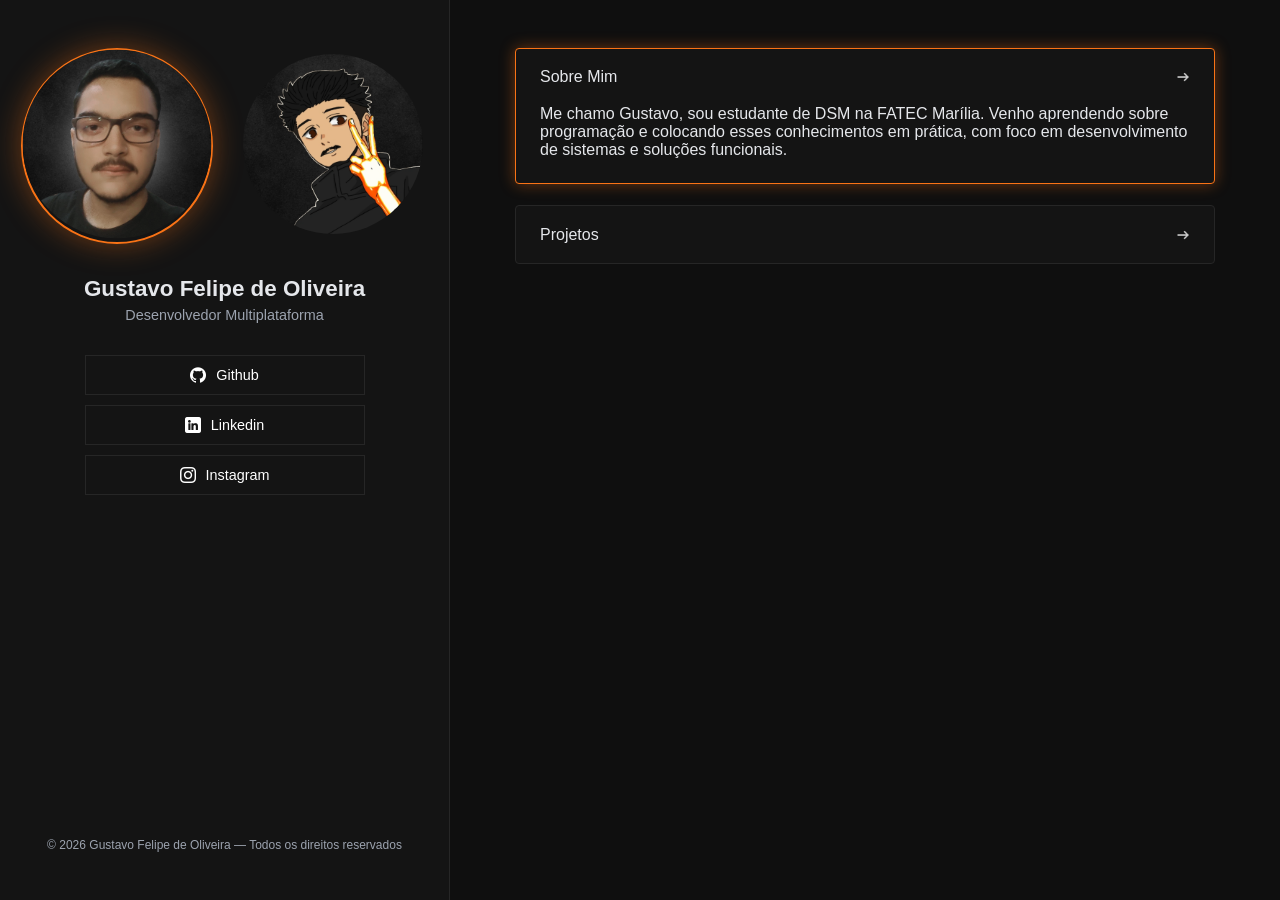
==== commit 772a1dca: "Add files via upload" ====
--- a/index.html
+++ b/index.html
@@ -7,7 +7,8 @@
   <link rel="stylesheet" href="Css/style.css" />
 </head>
 
-<body id="mainBody" class="mode-pessoal"> <div class="main-layout">
+<body id="mainBody" class="mode-pessoal"> 
+  <div class="main-layout">
 
     <aside class="sidebar">
       <div class="profile-content">
@@ -22,19 +23,9 @@
 
         <div id="painelInfo" class="info-panel">
           <h2 class="user-name">Gustavo Felipe de Oliveira</h2>
-          <p id="userRole" class="user-role">Desenvolvedor Multiplataforma - Artista</p>
+          <p id="userRole" class="user-role"></p>
 
-          <div class="social-links">
-            <button class="social-btn" onclick="window.open('https://github.com/ElGustavito', '_blank')">
-              <img src="Icons/github.png.png" /> Github
-            </button>
-            <button class="social-btn" onclick="window.open('https://www.linkedin.com/in/gustavo-oliveira-745aa8364', '_blank')">
-              <img src="Icons/linkedin.png.png" /> Linkedin
-            </button>
-            <button class="social-btn" onclick="window.open('https://www.instagram.com/el_gustavlto/', '_blank')">
-              <img src="Icons/instagram.png.png" /> Instagram
-            </button>
-          </div>
+          <div id="socialLinksContainer" class="social-links"></div>
         </div>
       </div>
       <footer class="sidebar-footer">
@@ -51,7 +42,7 @@
             <img src="Icons/seta-direita.png.png" class="icon-arrow" />
           </div>
           <div class="panel-content">
-            <p>Me chamo Gustavo, sou artista autônomo e estudante do curso de DSM na FATEC Marília. Venho aprendendo sobre programação e colocando esses conhecimentos em prática. Também participei da criação desta primeira versão do Portal de Receitas.</p>
+            <p id="sobreTexto"></p>
           </div>
         </section>
 
@@ -60,7 +51,8 @@
             <h2>Minha Arte</h2>
               <img src="Icons/seta-direita.png.png" class="icon-arrow" />
           </div>
-          <div class="panel-content"> <div id="listaArte" class="art-grid"> </div>
+          <div class="panel-content"> 
+            <div id="listaArte" class="art-grid"> </div>
           </div>
         </section>
 
@@ -70,13 +62,12 @@
             <img src="Icons/seta-direita.png.png" class="icon-arrow" />
           </div>
           <div id="listaProjetos" class="panel-content grid-list">
-            </div>
+          </div>
         </section>
 
       </div>
     </main>
   </div>
-
   <script src="JavaScript/script.js"></script>
 </body>
 </html>
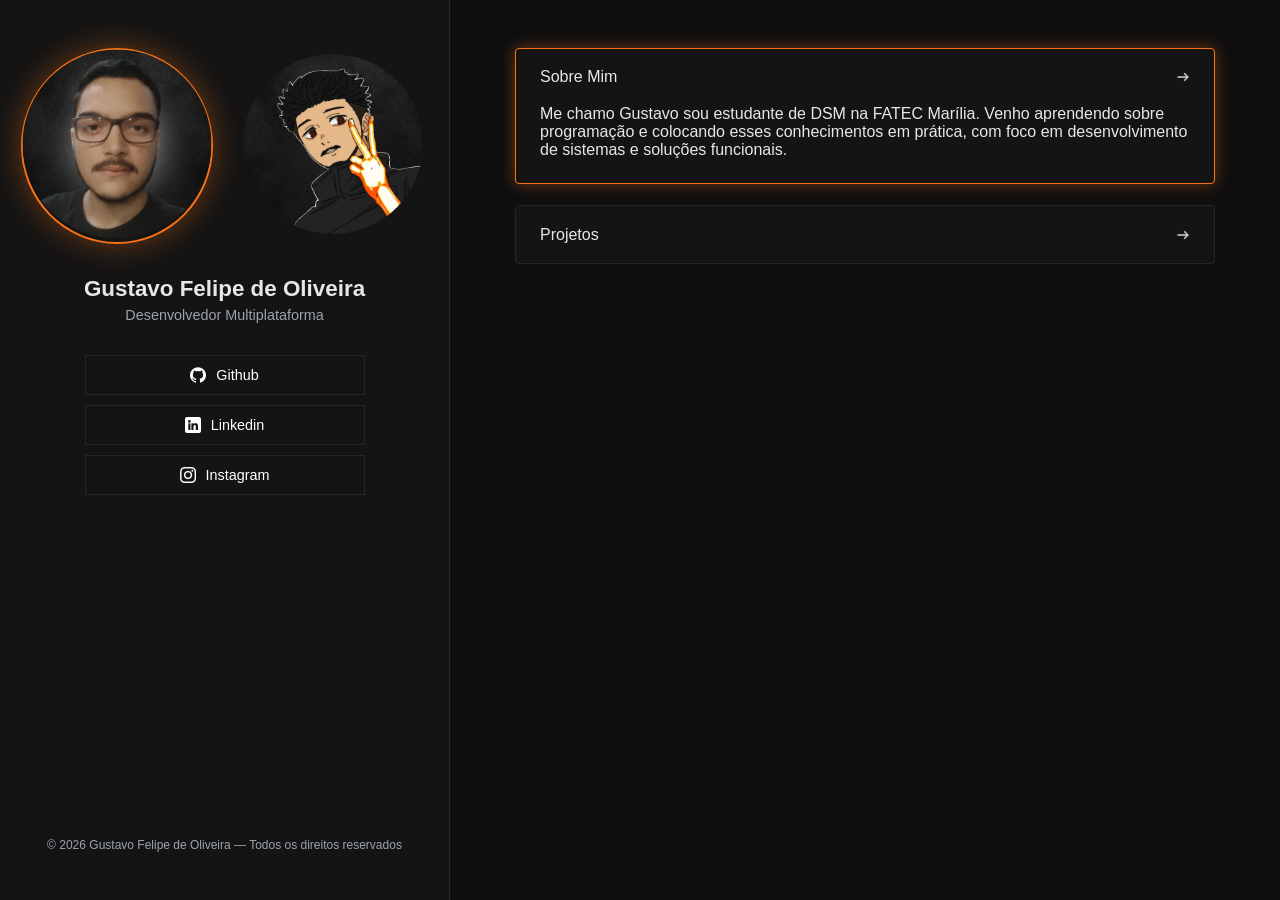
==== commit 856afa32: "Add files via upload" ====
--- a/index.html
+++ b/index.html
@@ -1,3 +1,4 @@
+<!-- ====| HTML Base |==== -->
 <!DOCTYPE html>
 <html lang="pt-BR">
 <head>
@@ -7,9 +8,11 @@
   <link rel="stylesheet" href="Css/style.css" />
 </head>
 
+<!-- =====| Modo Base como "Pessoal" |===== -->
 <body id="mainBody" class="mode-pessoal"> 
   <div class="main-layout">
 
+  <!-- ==========| Barra Lateral |========== -->
     <aside class="sidebar">
       <div class="profile-content">
         <div class="avatar-group">
@@ -21,6 +24,7 @@
           </div>
         </div>
 
+      <!-- ================| Info |================ -->
         <div id="painelInfo" class="info-panel">
           <h2 class="user-name">Gustavo Felipe de Oliveira</h2>
           <p id="userRole" class="user-role"></p>
@@ -35,7 +39,8 @@
 
     <main class="content-area">
       <div class="content-wrapper">
-        
+
+      <!-- ===================| Sobre Mim |=================== -->
         <section id="sobreBox" class="panel-box active-panel">
           <div class="panel-header">
             <h2>Sobre Mim</h2>
@@ -46,6 +51,7 @@
           </div>
         </section>
 
+      <!-- ===================| Artes |=================== -->
         <section id="arteBox" class="panel-box hidden">
           <div class="panel-header">
             <h2>Minha Arte</h2>
@@ -56,6 +62,7 @@
           </div>
         </section>
 
+      <!-- ================| Projetos |================ -->
         <section id="projetosBox" class="panel-box">
           <div class="panel-header">
             <h2>Projetos</h2>
--- a/Css/style.css
+++ b/Css/style.css
@@ -15,7 +15,7 @@
 /* Tema Arte (Amarelo) */
 body.mode-arte {
   --accent-color: #eab308;
-  --glow-color: rgba(234, 179, 8, 0.4);
+  --glow-color: rgba(234, 179, 8, 0.4); 
 }
 
 * { margin: 0; padding: 0; box-sizing: border-box; }
@@ -27,13 +27,13 @@
   .main-layout { grid-template-columns: 450px 1fr; } 
 }
 
-/* SIDEBAR AJUSTADA */
+/* BARRA LATERAL AJUSTADA */
 .sidebar { 
   background: var(--bg-card); 
   padding: 3rem 2rem; 
   display: flex; 
   flex-direction: column; 
-  align-items: center; /* Centraliza horizontalmente o conteúdo */
+  align-items: center;
   border-right: 1px solid var(--border-gray);
   height: 100vh;
   position: sticky;
@@ -68,20 +68,20 @@
   width: 100%; 
   display: flex; 
   flex-direction: column; 
-  align-items: center; /* Garante que os botões fiquem no meio da sidebar */
+  align-items: center;
   gap: 0.6rem; 
 }
 
 .social-btn {
   width: 100%;
-  max-width: 280px; /* Define um tamanho fixo para não ficarem "tortos" entre si */
+  max-width: 280px;
   background: transparent;
   border: 1px solid var(--border-gray);
   padding: 0.7rem;
   color: #fff;
   display: flex;
   align-items: center;
-  justify-content: center; /* Centraliza ícone e texto dentro do botão */
+  justify-content: center;
   gap: 10px;
   cursor: pointer;
   font-size: 0.9rem;
@@ -90,9 +90,9 @@
 .social-btn:hover { border-color: var(--accent-color); background: rgba(255,255,255,0.03); }
 .social-btn img { width: 16px; }
 
-/* ================= RODAPÉ DA SIDEBAR ================= */
+/* ================= RODAPÉ BARRA LATERAL ================= */
 .sidebar-footer {
-  margin-top: auto; /* Empurra para o fim da barra */
+  margin-top: auto;
   font-size: 0.75rem;
   color: var(--text-muted);
   text-align: center;
@@ -100,7 +100,7 @@
   padding-top: 1rem;
 }
 
-/* ================= PAINÉIS (ACCORDION) ================= */
+/* ================= PAINEIS RETRÁTEIS ================= */
 .panel-box {
   background: var(--bg-card);
   border: 1px solid var(--border-gray);
